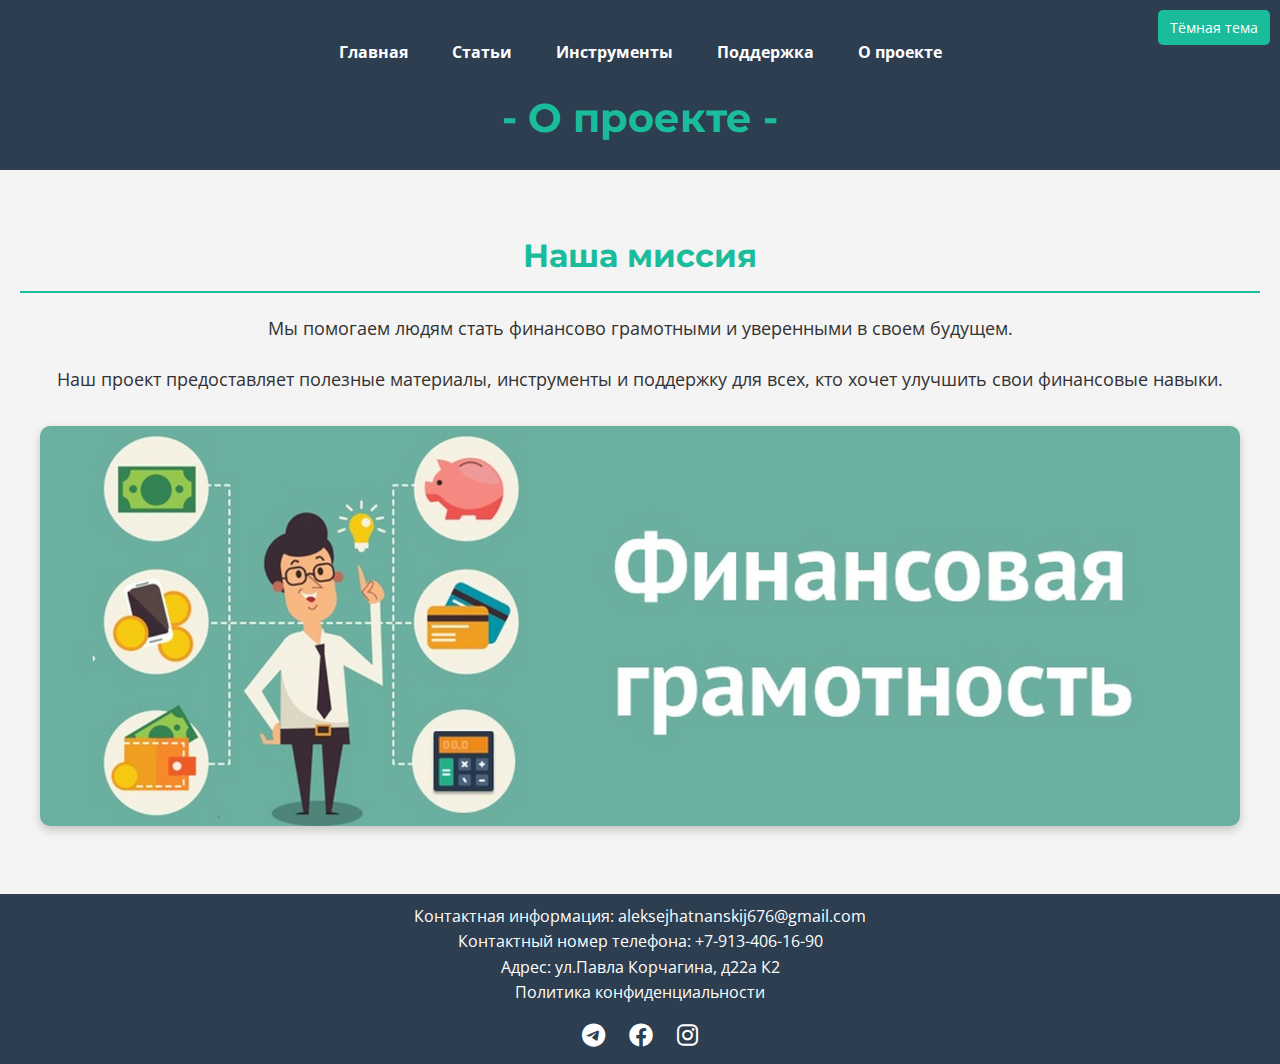
==== about.html @ 667e2700 "Создан файл about.html, дополнен styles.css.Создана страница О нас, в меню добавлена кнопка для пере" ====
<!DOCTYPE html>
<html lang="ru">
<head>
    <meta charset="UTF-8">
    <meta name="viewport" content="width=device-width, initial-scale=1.0, maximum-scale=5.0">
    <title>О проекте</title>
    <link rel="stylesheet" href="styles.css">
    <link href="https://fonts.googleapis.com/css2?family=Montserrat:wght@700&family=Open+Sans&display=swap" rel="stylesheet">
    <link rel="stylesheet" href="https://cdnjs.cloudflare.com/ajax/libs/font-awesome/6.0.0/css/all.min.css">
</head>
<body>
    <input type="checkbox" id="theme-toggle" class="theme-toggle">
    <label for="theme-toggle" class="theme-toggle-label">Тёмная тема</label>
    <div class="page-wrapper">
        <header>
            <nav>
                <ul>
                    <li><a href="index.html">Главная</a></li>
                    <li><a href="articles.html">Статьи</a></li>
                    <li><a href="tools.html">Инструменты</a></li>
                    <li><a href="support.html">Поддержка</a></li>
                    <li><a href="about.html">О проекте</a></li>
                </ul>
            </nav>
            <h1>- О проекте -</h1>
        </header>

        <main>
            <section class="about">
                <h2>Наша миссия</h2>
                <p>Мы помогаем людям стать финансово грамотными и уверенными в своем будущем.</p>
                <p>Наш проект предоставляет полезные материалы, инструменты и поддержку для всех, кто хочет улучшить свои финансовые навыки.</p>
                <div class="about-image">
                    <img src="assets/фин грам_0.jpg" alt="О проекте">
                </div>
            </section>
        </main>

        <footer>
            <div class="footer-content">
                <p>Контактная информация: aleksejhatnanskij676@gmail.com</p>
                <p>Контактный номер телефона: +7-913-406-16-90</p>
                <p>Адрес: ул.Павла Корчагина, д22а К2</p>
                <p>Политика конфиденциальности</p>
                <div class="social-icons">
                    <a href="https://t.me/ваш_телеграм" target="_blank"><i class="fab fa-telegram"></i></a>
                    <a href="https://facebook.com/ваш_фейсбук" target="_blank"><i class="fab fa-facebook"></i></a>
                    <a href="https://instagram.com/ваш_инстаграм" target="_blank"><i class="fab fa-instagram"></i></a>
                </div>
            </div>
        </footer>
    </div>
</body>
</html>
---- styles.css ----
:root {
    --primary-color: #1abc9c;
    --secondary-color: #2c3e50;
    --background-color: #f4f4f4;
    --text-color: #333;
    --font-size: 16px;
    --border-color: #ccc;
}

* {
    margin: 0;
    padding: 0;
    box-sizing: border-box;
}

body {
    font-family: 'Open Sans', sans-serif;
    line-height: 1.6;
    color: #333;
    background-color: #f4f4f4;
    display: flex;
    flex-direction: column;
    min-height: 100vh;
}

.page-wrapper {
    flex: 1;
    display: flex;
    flex-direction: column;
}

header, footer {
    background-color: #2c3e50;
    color: #fff;
    padding: 20px;
}

nav ul li a {
    color: #fff;
    text-decoration: none;
    font-weight: bold;
    padding: 5px 10px;
    border: 2px solid transparent;
}

nav ul li a:hover {
    border: 2px solid #1abc9c;
}

h1, h2, h3 {
    color: #1abc9c;
    border-bottom: none;
    padding-bottom: 0;
}

h2, h3 {
    border-bottom: 2px solid #1abc9c;
    padding-bottom: 10px;
}

.tip, .tool, article {
    background-color: var(--background-color);
    border: 3px solid var(--primary-color);
    padding: 20px;
    margin: 20px 0;
    border-radius: 10px;
}

.tip {
    background-color: #fff;
    border: 3px solid #1abc9c;
    padding: 20px;
    margin: 20px 0;
    border-radius: 10px;
}

.btn {
    background-color: #1abc9c;
    color: #fff;
    padding: 15px 30px;
    text-decoration: none;
    border-radius: 5px;
    font-size: 1.1rem;
    border: 2px solid #1abc9c;
    transition: background-color 0.3s ease;
}

.btn:hover {
    background-color: #2c3e50;
    color: #fff;
}

.social-icons a {
    color: #1abc9c;
    font-size: 1.5rem;
    margin: 0 10px;
    transition: color 0.3s ease;
}

.social-icons a:hover {
    color: #2c3e50;
}

header {
    background-color: #2c3e50;
    color: #fff;
    padding: 20px 0;
    text-align: center;
}

header h1 {
    font-family: 'Montserrat', sans-serif;
    font-size: 2.5rem;
    margin: 0;
}

header p {
    font-size: 1.2rem;
    margin: 10px 0 0;
}

nav ul {
    list-style: none;
    padding: 0;
    display: flex;
    justify-content: center;
    gap: 20px;
    margin: 20px 0;
}

nav ul li a {
    color: #fff;
    text-decoration: none;
    font-weight: bold;
    transition: color 0.3s ease;
}

nav ul li a:hover {
    color: #1abc9c;
}

main {
    flex: 1;
    padding: 20px;
}

footer {
    background-color: #2c3e50;
    color: #fff;
    text-align: center;
    padding: 10px 0;
    margin-top: auto;
}

.footer-content {
    max-width: 800px;
    margin: 0 auto;
}

.social-icons {
    margin-top: 10px;
}

.social-icons a {
    color: #fff;
    margin: 0 10px;
    font-size: 1.5rem;
    transition: color 0.3s ease;
}

.social-icons a:hover {
    color: #1abc9c;
}

.hero {
    position: relative;
    overflow: hidden;
    text-align: center;
    color: #fff;
    padding: 100px 20px;
}

.hero-image {
    position: absolute;
    top: 0;
    left: 0;
    width: 100%;
    height: 100%;
    object-fit: cover;
    z-index: -1;
}

.hero-content {
    position: relative;
    z-index: 1;
}

.hero h2 {
    font-family: 'Montserrat', sans-serif;
    font-size: 5rem;
    margin-bottom: 20px;
    color: #fff;
    border-bottom: 2px solid #fff;
    padding-bottom: 15px;
}

.hero p {
    font-size: 3rem;
    margin-bottom: 20px;
}

.hero .btn {
    background-color: #fff;
    color: #1abc9c;
    padding: 10px 20px;
    text-decoration: none;
    border-radius: 5px;
    font-size: 1.1rem;
    transition: background-color 0.3s ease;
}

.hero .btn:hover {
    background-color: #16a085;
    color: #fff;
}

.tips {
    margin: 40px 0;
    text-align: center;
}

.tip-container {
    display: grid;
    grid-template-columns: repeat(2, 1fr);
    grid-template-rows: auto auto;
    gap: 20px;
}

.tip:nth-child(3) {
    grid-column: span 2;
}

.tip {
    width: 100%;
    height: auto;
    min-height: 200px;
    display: flex;
    align-items: center;
    justify-content: center;
    position: relative;
    overflow: hidden;
    border-radius: 10px;
    box-shadow: 0 4px 10px rgba(0, 0, 0, 0.1);
    transition: transform 0.3s ease, box-shadow 0.3s ease;
}

.tip-bg {
    width: 100%;
    height: 100%;
    object-fit: cover;
    position: absolute;
    top: 0;
    left: 0;
    z-index: 1;
}

.tip-content {
    position: relative;
    z-index: 2;
    padding: 40px;
    background-color: rgba(255, 255, 255, 0.9);
    text-align: center;
    transition: opacity 0.3s ease;
    width: 100%;
}

.tip-expanded {
    position: absolute;
    top: 100%;
    left: 0;
    width: 100%;
    height: 100%;
    background-color: rgba(255, 255, 255, 0.9);
    padding: 40px;
    text-align: center;
    opacity: 0;
    transition: top 0.3s ease, opacity 0.3s ease;
    z-index: 3;
}

.tip:hover {
    transform: scale(1.02);
    box-shadow: 0 8px 20px rgba(0, 0, 0, 0.2);
}

.tip:hover .tip-content {
    opacity: 0;
}

.tip:hover .tip-expanded {
    top: 0;
    opacity: 1;
}

.video {
    margin: 40px 0;
    text-align: center;
}

.video-container {
    max-width: 100%;
    margin: 0 auto;
    padding: 20px;
    background-color: #ecf0f1;
    border-radius: 10px;
    box-shadow: 0 4px 10px rgba(0, 0, 0, 0.1);
}

.video-container iframe {
    width: 100%;
    height: 500px;
    border: none;
    border-radius: 10px;
}

.article-grid {
    grid-template-columns: repeat(auto-fit, minmax(300px, 1fr));
  }
  
  .tool-grid {
    grid-template-columns: repeat(auto-fit, minmax(250px, 1fr));
  }

article {
    background-color: #fff;
    padding: 20px;
    border-radius: 5px;
    box-shadow: 0 0 10px rgba(0, 0, 0, 0.1);
    transition: box-shadow 0.3s ease, transform 0.3s ease;
}

article:hover {
    transform: scale(1.03);
    box-shadow: 0 4px 20px rgba(0, 0, 0, 0.2);
}

article a {
    color: #1abc9c;
    text-decoration: none;
    font-weight: bold;
}

article a:hover {
    text-decoration: underline;
}

.btn {
    background-color: #1abc9c;
    color: #fff;
    padding: 15px 30px;
    text-decoration: none;
    border-radius: 5px;
    font-size: 1.1rem;
    transition: background-color 0.3s ease;
    display: inline-block;
    margin-top: 20px;
}

.btn:hover {
    background-color: #16a085;
}

.btn-secondary {
    background-color: #2c3e50;
    color: #2c3e50;
    padding: 15px 30px;
    text-decoration: none;
    border-radius: 5px;
    font-size: 1.1rem;
    transition: background-color 0.3s ease;
    display: inline-block;
    margin-top: 20px;
    margin-left: 10px;
}

.btn-secondary:hover {
    background-color: #1a2a3a;
}

.social-icons {
    margin-top: 10px;
}

.social-icons a {
    color: #fff;
    font-size: 1.5rem;
    margin: 0 10px;
    transition: color 0.3s ease;
}

.social-icons a:hover {
    color: #1abc9c;
}

.video {
    margin: 40px 0;
    text-align: center;
}

.video h2 {
    font-family: 'Montserrat', sans-serif;
    font-size: 2rem;
    margin-bottom: 20px;
}

.articles, .support, .about {
    margin: 40px 0;
}

.article-container {
    display: grid;
    grid-template-columns: repeat(auto-fit, minmax(300px, 1fr));
    gap: 20px;
}

.tools {
    margin: 40px 0;
    text-align: center;
}

.tool-container {
    display: grid;
    grid-template-columns: repeat(auto-fit, minmax(250px, 1fr));
    gap: 20px;
}

.tool {
    background: linear-gradient(135deg, #1abc9c, #16a085);
    color: #fff;
    padding: 20px;
    border-radius: 15px;
    box-shadow: 0 8px 20px rgba(0, 0, 0, 0.2);
    transition: transform 0.3s ease, box-shadow 0.3s ease;
    cursor: pointer;
    position: relative;
    overflow: hidden;
    display: flex;
    flex-direction: column;
    justify-content: center;
    align-items: center;
    text-align: center;
}

.tool h3 {
    color: #fff;
    font-family: 'Montserrat', sans-serif;
    font-size: 1.8rem;
    margin-bottom: 10px;
    text-shadow: 1px 1px 3px rgba(0, 0, 0, 0.3);
}

.tool p {
    color: rgba(255, 255, 255, 0.9);
    font-size: 1.1rem;
    line-height: 1.5;
}

.tool:hover {
    transform: translateY(-10px);
    box-shadow: 0 12px 30px rgba(0, 0, 0, 0.3);
}

.tool-icon {
    font-size: 3rem;
    margin-bottom: 15px;
    transition: transform 0.3s ease;
    color: #fff;
}

.tool:hover .tool-icon {
    transform: scale(1.2);
}

.tool-expanded {
    position: absolute;
    top: 0;
    left: 0;
    right: 0;
    bottom: 0;
    padding: 20px;
    background: rgba(0, 0, 0, 0.8);
    border-radius: 15px;
    display: flex;
    flex-direction: column;
    justify-content: center;
    align-items: center;
    opacity: 0;
    transition: opacity 0.3s ease;
    color: #fff;
}

.tool:hover .tool-expanded {
    opacity: 1;
}

.tool-expanded h3 {
    color: #fff;
    font-size: 2rem;
    margin-bottom: 15px;
}

.tool-expanded p {
    color: rgba(255, 255, 255, 0.9);
    font-size: 1.2rem;
    margin-bottom: 15px;
}

.tool-expanded .btn {
    background-color: #fff;
    color: #1abc9c;
}

.app-download {
    background-color: #ecf0f1;
    padding: 40px 20px;
    border-radius: 10px;
    margin: 40px 0;
    text-align: center;
}

.app-download h2 {
    font-family: 'Montserrat', sans-serif;
    font-size: 2rem;
    margin-bottom: 20px;
}

.app-description {
    max-width: 800px;
    margin: 0 auto;
    text-align: left;
}

.app-description p {
    font-size: 1.1rem;
    line-height: 1.8;
    margin-bottom: 20px;
}

.app-description ul {
    list-style-type: disc;
    padding-left: 40px;
    margin-bottom: 20px;
}

.app-description ul li {
    font-size: 1.1rem;
    line-height: 1.8;
}

.app-description .btn {
    background-color: #1abc9c;
    color: #fff;
    padding: 15px 30px;
    text-decoration: none;
    border-radius: 5px;
    font-size: 1.1rem;
    transition: background-color 0.3s ease;
    display: inline-block;
    margin-top: 20px;
}

.app-description .btn:hover {
    background-color: #16a085;
}

.support {
    margin: 40px 0;
    text-align: center;
}

.support h2 {
    font-family: 'Montserrat', sans-serif;
    font-size: 2rem;
    margin-bottom: 20px;
}

.support form {
    max-width: 600px;
    margin: 0 auto;
    padding: 20px;
    background-color: #fff;
    border-radius: 10px;
    box-shadow: 0 4px 10px rgba(0, 0, 0, 0.1);
}

.support form label {
    display: block;
    font-weight: bold;
    margin-bottom: 10px;
    text-align: left;
}

.support form input,
.support form textarea {
    width: 100%;
    padding: 10px;
    margin-bottom: 20px;
    border: 1px solid #ccc;
    border-radius: 5px;
    font-size: 1rem;
    font-family: 'Open Sans', sans-serif;
}

.support form textarea {
    resize: vertical;
    min-height: 150px;
}

.support form button {
    background-color: #1abc9c;
    color: #fff;
    padding: 15px 30px;
    border: none;
    border-radius: 5px;
    font-size: 1.1rem;
    cursor: pointer;
    transition: background-color 0.3s ease;
}

.support form button:hover {
    background-color: #16a085;
}

.about {
    margin: 40px 0;
    text-align: center;
}

.about h2 {
    font-family: 'Montserrat', sans-serif;
    font-size: 2rem;
    margin-bottom: 20px;
}

.about p {
    font-size: 1.1rem;
    line-height: 1.8;
    margin-bottom: 20px;
}

.about-image {
    margin-top: 30px;
    text-align: center;
}

.about-image img {
    max-width: 100%;
    height: auto;
    border-radius: 10px;
    box-shadow: 0 4px 10px rgba(0, 0, 0, 0.2);
    max-height: 400px;
}

/* Стили для переключателя темы */
.theme-toggle {
    display: none; /* Скрываем чекбокс */
}

.theme-toggle-label {
    position: absolute; /* Фиксируем кнопку на экране */
    top: 10px; /* Уменьшаем отступ сверху */
    right: 10px; /* Уменьшаем отступ справа */
    cursor: pointer;
    background-color: #1abc9c;
    color: #fff;
    padding: 6px 12px; /* Уменьшаем отступы внутри кнопки */
    border-radius: 5px;
    font-size: 0.9rem; /* Уменьшаем размер текста */
    z-index: 1000; /* Чтобы кнопка была поверх других элементов */
    transition: background-color 0.3s ease;
}

.theme-toggle-label:hover {
    background-color: #16a085; /* Цвет при наведении */
}

/* Тёмная тема */
#theme-toggle:checked ~ .page-wrapper {
    background-color: #2d2d2d; /* Тёмный фон для всей страницы */
    color: #ffffff; /* Белый текст */
}

#theme-toggle:checked ~ .page-wrapper header,
#theme-toggle:checked ~ .page-wrapper footer {
    background-color: #000000; /* Чёрный фон для шапки и подвала */
    color: #ffffff; /* Белый текст */
}

#theme-toggle:checked ~ .page-wrapper h1,
#theme-toggle:checked ~ .page-wrapper h2,
#theme-toggle:checked ~ .page-wrapper h3,
#theme-toggle:checked ~ .page-wrapper p,
#theme-toggle:checked ~ .page-wrapper a {
    color: #ffffff; /* Белый цвет для текста и ссылок */
}

#theme-toggle:checked ~ .page-wrapper .hero h1 {
    color: #ffffff; /* Белый цвет для заголовка в секции hero */
}

#theme-toggle:checked ~ .page-wrapper .tip,
#theme-toggle:checked ~ .page-wrapper .tool,
#theme-toggle:checked ~ .page-wrapper article {
    background-color: #1e1e1e; /* Тёмный фон для плашек */
    color: #ffffff; /* Белый текст */
    border-color: #1abc9c; /* Цвет границы */
}

#theme-toggle:checked ~ .page-wrapper .btn {
    background-color: #555; /* Тёмный фон для кнопок */
    color: #ffffff; /* Белый текст */
    border-color: #1abc9c; /* Цвет границы */
}

#theme-toggle:checked ~ .page-wrapper .btn:hover {
    background-color: #777; /* Цвет кнопки при наведении */
}

#theme-toggle:checked ~ .page-wrapper img {
    filter: brightness(0.8); /* Затемнение изображений */
}

#theme-toggle:checked ~ .page-wrapper .social-icons a {
    color: #1abc9c; /* Цвет иконок соцсетей */
}

#theme-toggle:checked ~ .page-wrapper .social-icons a:hover {
    color: #ffffff; /* Цвет иконок при наведении */
}

/* Тёмная тема: текст в плашках на главной странице */
#theme-toggle:checked ~ .page-wrapper .tip-expanded h3,
#theme-toggle:checked ~ .page-wrapper .tip-expanded p {
    color: #000000; /* Чёрный цвет для текста внутри плашек */
}
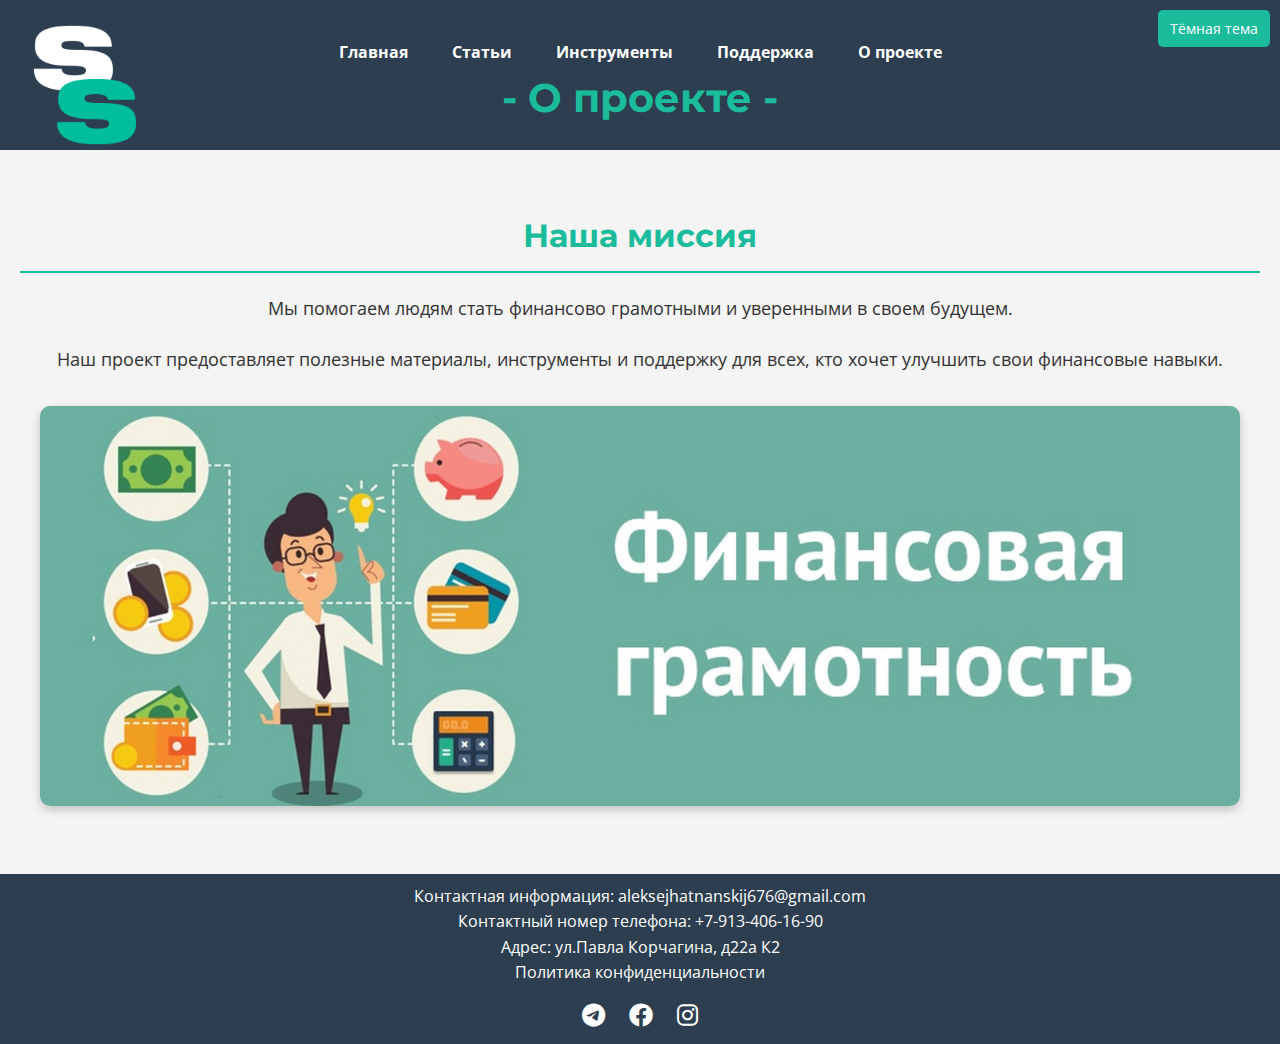
==== commit 8fcbb3de: "Сайт полностью реализован, добавлена дополнительная анимация, добавлена адаптивность для двух устрой" ====
--- a/about.html
+++ b/about.html
@@ -13,6 +13,11 @@
     <label for="theme-toggle" class="theme-toggle-label">Тёмная тема</label>
     <div class="page-wrapper">
         <header>
+            <div class="logo">
+                <a href="about.html">
+                    <img src="assets/LOGO.png" alt="Логотип" class="logo-image">
+                </a>
+            </div>
             <nav>
                 <ul>
                     <li><a href="index.html">Главная</a></li>
@@ -31,7 +36,7 @@
                 <p>Мы помогаем людям стать финансово грамотными и уверенными в своем будущем.</p>
                 <p>Наш проект предоставляет полезные материалы, инструменты и поддержку для всех, кто хочет улучшить свои финансовые навыки.</p>
                 <div class="about-image">
-                    <img src="assets/фин грам_0.jpg" alt="О проекте">
+                    <img src="assets/фин_грам_0.jpg" alt="О проекте">
                 </div>
             </section>
         </main>
--- a/styles.css
+++ b/styles.css
@@ -1,3 +1,8 @@
+/* Выведенное предупреждение на валидаторе: Этот документ, по-видимому, написан на английском языке. Подумайте о том, чтобы добавить lang="en" (или вариант) в начальный тег html (добавлен, ошибка остётся).*/
+/* Выведенная ошибка на валидаторе: Ожидается <!DOCTYPE html> (добавлен, ошибка остаётся)*/
+/* Выведенная ошибка на валидаторе: В заголовке элемента отсутствует обязательный экземпляр title дочернего элемента (добавлен, ошибка остаётся)*/
+
+
 :root {
     --primary-color: #1abc9c;
     --secondary-color: #2c3e50;
@@ -661,39 +666,37 @@
     max-height: 400px;
 }
 
-/* Стили для переключателя темы */
 .theme-toggle {
-    display: none; /* Скрываем чекбокс */
+    display: none;
 }
 
 .theme-toggle-label {
-    position: absolute; /* Фиксируем кнопку на экране */
-    top: 10px; /* Уменьшаем отступ сверху */
-    right: 10px; /* Уменьшаем отступ справа */
+    position: absolute;
+    top: 10px;
+    right: 10px;
     cursor: pointer;
     background-color: #1abc9c;
     color: #fff;
-    padding: 6px 12px; /* Уменьшаем отступы внутри кнопки */
+    padding: 6px 12px;
     border-radius: 5px;
-    font-size: 0.9rem; /* Уменьшаем размер текста */
-    z-index: 1000; /* Чтобы кнопка была поверх других элементов */
+    font-size: 0.9rem;
+    z-index: 1000;
     transition: background-color 0.3s ease;
 }
 
 .theme-toggle-label:hover {
-    background-color: #16a085; /* Цвет при наведении */
-}
-
-/* Тёмная тема */
+    background-color: #16a085;
+}
+
 #theme-toggle:checked ~ .page-wrapper {
-    background-color: #2d2d2d; /* Тёмный фон для всей страницы */
-    color: #ffffff; /* Белый текст */
+    background-color: #2d2d2d;
+    color: #ffffff;
 }
 
 #theme-toggle:checked ~ .page-wrapper header,
 #theme-toggle:checked ~ .page-wrapper footer {
-    background-color: #000000; /* Чёрный фон для шапки и подвала */
-    color: #ffffff; /* Белый текст */
+    background-color: #000000;
+    color: #ffffff;
 }
 
 #theme-toggle:checked ~ .page-wrapper h1,
@@ -701,45 +704,265 @@
 #theme-toggle:checked ~ .page-wrapper h3,
 #theme-toggle:checked ~ .page-wrapper p,
 #theme-toggle:checked ~ .page-wrapper a {
-    color: #ffffff; /* Белый цвет для текста и ссылок */
+    color: #ffffff;
 }
 
 #theme-toggle:checked ~ .page-wrapper .hero h1 {
-    color: #ffffff; /* Белый цвет для заголовка в секции hero */
+    color: #ffffff;
 }
 
 #theme-toggle:checked ~ .page-wrapper .tip,
 #theme-toggle:checked ~ .page-wrapper .tool,
 #theme-toggle:checked ~ .page-wrapper article {
-    background-color: #1e1e1e; /* Тёмный фон для плашек */
-    color: #ffffff; /* Белый текст */
-    border-color: #1abc9c; /* Цвет границы */
+    background-color: #1e1e1e;
+    color: #ffffff;
+    border-color: #1abc9c;
 }
 
 #theme-toggle:checked ~ .page-wrapper .btn {
-    background-color: #555; /* Тёмный фон для кнопок */
-    color: #ffffff; /* Белый текст */
-    border-color: #1abc9c; /* Цвет границы */
+    background-color: #555;
+    color: #ffffff;
+    border-color: #1abc9c;
 }
 
 #theme-toggle:checked ~ .page-wrapper .btn:hover {
-    background-color: #777; /* Цвет кнопки при наведении */
+    background-color: #777;
 }
 
 #theme-toggle:checked ~ .page-wrapper img {
-    filter: brightness(0.8); /* Затемнение изображений */
+    filter: brightness(0.8);
 }
 
 #theme-toggle:checked ~ .page-wrapper .social-icons a {
-    color: #1abc9c; /* Цвет иконок соцсетей */
+    color: #1abc9c;
 }
 
 #theme-toggle:checked ~ .page-wrapper .social-icons a:hover {
-    color: #ffffff; /* Цвет иконок при наведении */
-}
-
-/* Тёмная тема: текст в плашках на главной странице */
+    color: #ffffff;
+}
+
 #theme-toggle:checked ~ .page-wrapper .tip-expanded h3,
 #theme-toggle:checked ~ .page-wrapper .tip-expanded p {
-    color: #000000; /* Чёрный цвет для текста внутри плашек */
+    color: #000000;
+}
+
+header {
+    position: relative;
+    background-color: #2c3e50;
+    color: #fff;
+    padding: 20px;
+    text-align: center;
+}
+
+.logo {
+    position: absolute;
+    top: 10px;
+    left: 10px;
+    z-index: 1000;
+}
+
+.logo-image {
+    height: 150px;
+    width: auto;
+    transition: transform 0.3s ease;
+}
+
+.logo-image:hover {
+    transform: scale(1.1);
+}
+
+.header-content {
+    margin-top: 20px;
+}
+
+nav ul {
+    display: flex;
+    justify-content: center;
+    list-style: none;
+    padding: 0;
+    margin: 20px 0 0;
+    gap: 20px;
+}
+
+nav ul li a {
+    color: #fff;
+    text-decoration: none;
+    font-weight: bold;
+    transition: color 0.3s ease;
+}
+
+nav ul li a:hover {
+    color: #1abc9c;
+}
+
+.theme-toggle-label {
+    cursor: pointer;
+    color: #fff;
+    padding: 5px 10px;
+    border: 2px solid transparent;
+    transition: border-color 0.3s ease;
+}
+
+.theme-toggle-label:hover {
+    border-color: #1abc9c;
+}
+
+/* Адаптивность для iPad Mini (768x1024) */
+@media (min-width: 768px) and (max-width: 1024px) {
+    header h1 {
+        font-size: 2.2rem;
+    }
+
+    header p {
+        font-size: 1.1rem;
+    }
+
+    nav ul {
+        gap: 15px;
+    }
+
+    nav ul li a {
+        padding: 8px 12px;
+    }
+
+    .hero h2 {
+        font-size: 3rem;
+    }
+
+    .hero p {
+        font-size: 1.5rem;
+    }
+
+    .hero .btn {
+        padding: 10px 20px;
+        font-size: 1.1rem;
+    }
+
+    .tip-container {
+        grid-template-columns: repeat(2, 1fr);
+    }
+
+    .tip {
+        min-height: 180px;
+    }
+
+    .tip-expanded {
+        padding: 30px;
+    }
+
+    .video-container iframe {
+        height: 300px;
+    }
+
+    .footer-content {
+        padding: 15px;
+    }
+
+    .social-icons a {
+        font-size: 1.3rem;
+    }
+}
+
+
+/* Адаптивность для iPhone 14 Pro Max (430px) */
+@media (max-width: 430px) {
+    :root {
+        --font-size: 14px;
+    }
+
+    header h1 {
+        font-size: 1.8rem;
+    }
+
+    header p {
+        font-size: 1rem;
+    }
+
+    nav ul {
+        flex-direction: column;
+        gap: 10px;
+    }
+
+    nav ul li a {
+        padding: 8px;
+        display: block;
+    }
+
+    .hero {
+        padding: 60px 15px;
+    }
+
+    .hero h2 {
+        font-size: 2.5rem;
+        line-height: 1.2;
+        padding-bottom: 10px;
+    }
+
+    .hero p {
+        font-size: 1.2rem;
+    }
+
+    .tip-container {
+        grid-template-columns: 1fr;
+    }
+
+    .tip:nth-child(3) {
+        grid-column: span 1;
+    }
+
+    .tip-content,
+    .tip-expanded {
+        padding: 20px;
+    }
+
+    .video-container iframe {
+        height: 250px;
+    }
+
+    main {
+        padding: 10px;
+    }
+
+    .btn {
+        padding: 12px 24px;
+        font-size: 1rem;
+    }
+
+    .article-container,
+    .tool-grid {
+        grid-template-columns: 1fr;
+    }
+
+    h2, h3 {
+        font-size: 1.5rem;
+    }
+
+    .theme-toggle-label {
+        top: 5px;
+        right: 5px;
+        padding: 5px 10px;
+        font-size: 0.8rem;
+    }
+
+    .video-container iframe {
+        height: auto;
+        aspect-ratio: 16/9;
+    }
+
+    .tip {
+        min-height: 150px;
+    }
+}
+
+@keyframes fadeIn {
+    from {
+        opacity: 0;
+    }
+    to {
+        opacity: 1;
+    }
+}
+
+.tip, .tool, article {
+    animation: fadeIn 1s ease-in-out;
 }